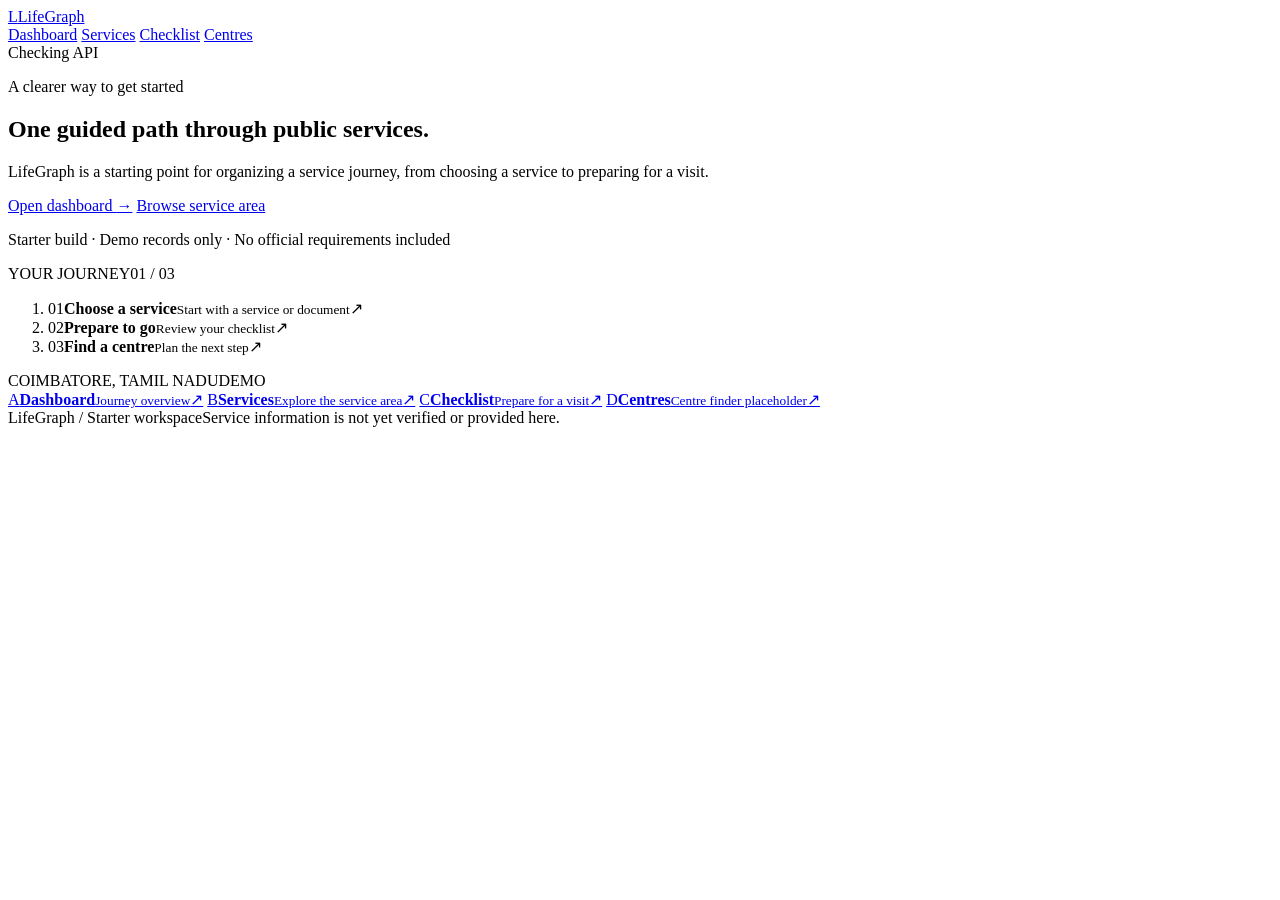
==== frontend/index.html @ 748137a7 "Initial LifeGraph project" ====
<!doctype html>
<html lang="en">
<head>
  <meta charset="utf-8">
  <meta name="viewport" content="width=device-width, initial-scale=1">
  <meta name="theme-color" content="#f5f7f2">
  <title>LifeGraph | Start here</title>
  <link rel="stylesheet" href="/static/css/style.css">
  <script src="/static/js/app.js" defer></script>
</head>
<body>
  <header class="site-header">
    <a class="brand" href="/" aria-label="LifeGraph home"><span class="brand-mark">L</span>LifeGraph</a>
    <nav class="site-nav" aria-label="Main navigation">
      <a href="/dashboard">Dashboard</a>
      <a href="/service">Services</a>
      <a href="/checklist">Checklist</a>
      <a href="/map">Centres</a>
    </nav>
    <span class="api-status" data-api-status>Checking API</span>
  </header>
  <main>
    <section class="home-grid">
      <div class="home-copy">
        <p class="eyebrow"><span class="status-dot"></span> A clearer way to get started</p>
        <h1>One guided path through public services.</h1>
        <p class="lede">LifeGraph is a starting point for organizing a service journey, from choosing a service to preparing for a visit.</p>
        <div class="home-actions">
          <a class="button button-primary" href="/dashboard">Open dashboard <span aria-hidden="true">→</span></a>
          <a class="text-link" href="/service">Browse service area</a>
        </div>
        <p class="demo-note">Starter build · Demo records only · No official requirements included</p>
      </div>
      <aside class="journey-panel" aria-label="Service journey steps">
        <div class="panel-heading"><span>YOUR JOURNEY</span><span class="panel-index">01 / 03</span></div>
        <ol class="journey-list">
          <li class="journey-step is-current"><span class="step-number">01</span><span><strong>Choose a service</strong><small>Start with a service or document</small></span><span class="step-arrow">↗</span></li>
          <li class="journey-step"><span class="step-number">02</span><span><strong>Prepare to go</strong><small>Review your checklist</small></span><span class="step-arrow">↗</span></li>
          <li class="journey-step"><span class="step-number">03</span><span><strong>Find a centre</strong><small>Plan the next step</small></span><span class="step-arrow">↗</span></li>
        </ol>
        <div class="panel-footer"><span>COIMBATORE, TAMIL NADU</span><span class="demo-label">DEMO</span></div>
      </aside>
    </section>
    <section class="quick-links" aria-label="Workspace pages">
      <a href="/dashboard"><span class="quick-index">A</span><span><strong>Dashboard</strong><small>Journey overview</small></span><span class="quick-arrow">↗</span></a>
      <a href="/service"><span class="quick-index">B</span><span><strong>Services</strong><small>Explore the service area</small></span><span class="quick-arrow">↗</span></a>
      <a href="/checklist"><span class="quick-index">C</span><span><strong>Checklist</strong><small>Prepare for a visit</small></span><span class="quick-arrow">↗</span></a>
      <a href="/map"><span class="quick-index">D</span><span><strong>Centres</strong><small>Centre finder placeholder</small></span><span class="quick-arrow">↗</span></a>
    </section>
  </main>
  <footer class="site-footer"><span>LifeGraph <span class="footer-separator">/</span> Starter workspace</span><span>Service information is not yet verified or provided here.</span></footer>
</body>
</html>
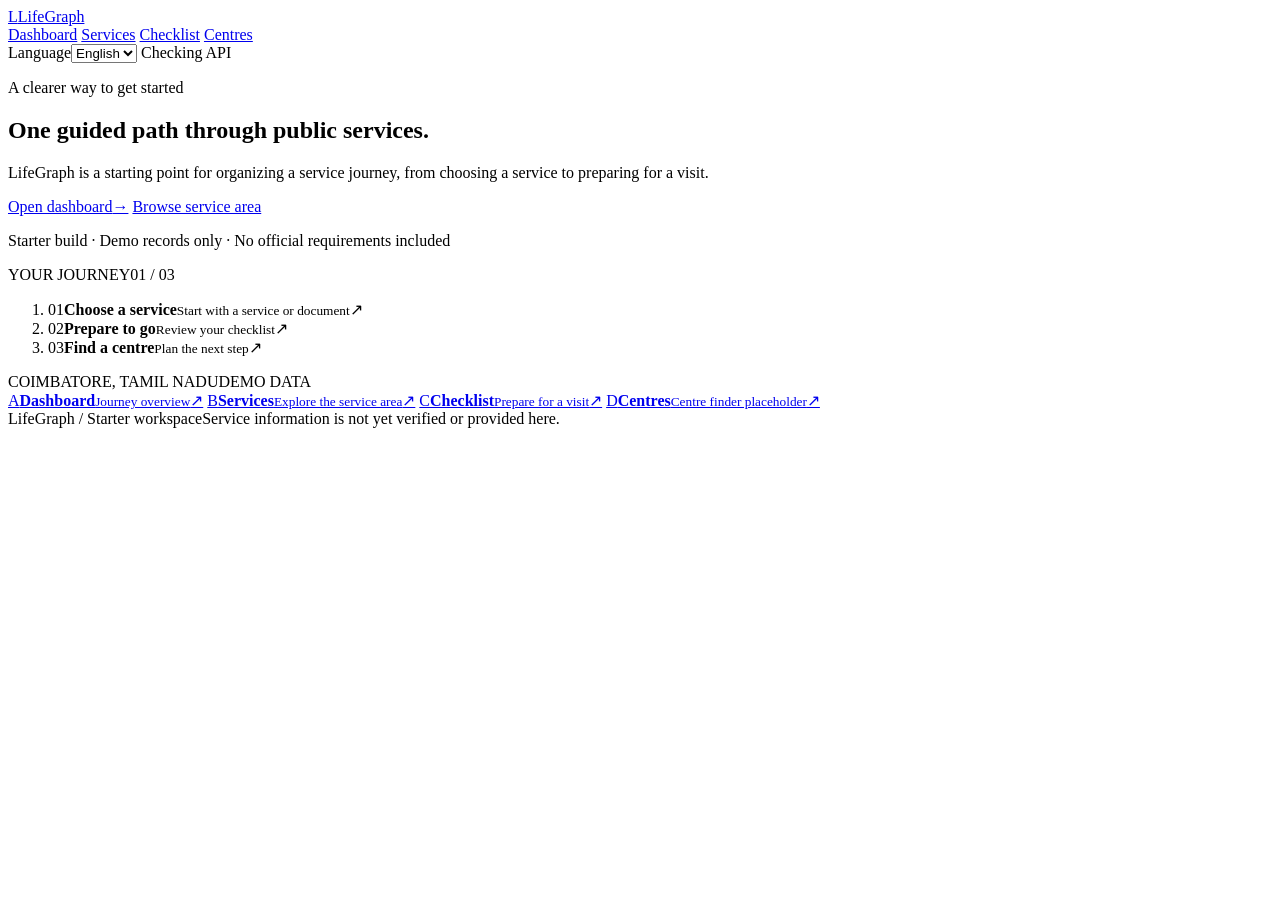
==== commit f177b231: "Update LifeGraph Tamil service catalogue" ====
--- a/frontend/index.html
+++ b/frontend/index.html
@@ -4,50 +4,52 @@
   <meta charset="utf-8">
   <meta name="viewport" content="width=device-width, initial-scale=1">
   <meta name="theme-color" content="#f5f7f2">
-  <title>LifeGraph | Start here</title>
+  <title data-i18n="index.title">LifeGraph | Start here</title>
   <link rel="stylesheet" href="/static/css/style.css">
+  <script src="/static/js/locales.js" defer></script>
   <script src="/static/js/app.js" defer></script>
 </head>
 <body>
   <header class="site-header">
-    <a class="brand" href="/" aria-label="LifeGraph home"><span class="brand-mark">L</span>LifeGraph</a>
-    <nav class="site-nav" aria-label="Main navigation">
-      <a href="/dashboard">Dashboard</a>
-      <a href="/service">Services</a>
-      <a href="/checklist">Checklist</a>
-      <a href="/map">Centres</a>
+    <a class="brand" href="/" aria-label="LifeGraph home" data-i18n-aria="common.brandHome"><span class="brand-mark">L</span>LifeGraph</a>
+    <nav class="site-nav" aria-label="Main navigation" data-i18n-aria="common.mainNavigation">
+      <a href="/dashboard" data-i18n="common.dashboard">Dashboard</a>
+      <a href="/service" data-i18n="common.services">Services</a>
+      <a href="/checklist" data-i18n="common.checklist">Checklist</a>
+      <a href="/map" data-i18n="common.centres">Centres</a>
     </nav>
+    <label class="language-picker"><span class="visually-hidden" data-i18n="language.label">Language</span><select data-language-switch aria-label="Language"><option value="en">English</option><option value="ta">தமிழ்</option></select></label>
     <span class="api-status" data-api-status>Checking API</span>
   </header>
   <main>
     <section class="home-grid">
       <div class="home-copy">
-        <p class="eyebrow"><span class="status-dot"></span> A clearer way to get started</p>
-        <h1>One guided path through public services.</h1>
-        <p class="lede">LifeGraph is a starting point for organizing a service journey, from choosing a service to preparing for a visit.</p>
+        <p class="eyebrow"><span class="status-dot"></span><span data-i18n="index.eyebrow">A clearer way to get started</span></p>
+        <h1 data-i18n="index.heading">One guided path through public services.</h1>
+        <p class="lede" data-i18n="index.description">LifeGraph is a starting point for organizing a service journey, from choosing a service to preparing for a visit.</p>
         <div class="home-actions">
-          <a class="button button-primary" href="/dashboard">Open dashboard <span aria-hidden="true">→</span></a>
-          <a class="text-link" href="/service">Browse service area</a>
+          <a class="button button-primary" href="/dashboard"><span data-i18n="index.openDashboard">Open dashboard</span><span aria-hidden="true">→</span></a>
+          <a class="text-link" href="/service" data-i18n="index.browseServices">Browse service area</a>
         </div>
-        <p class="demo-note">Starter build · Demo records only · No official requirements included</p>
+        <p class="demo-note" data-i18n="index.disclaimer">Starter build · Demo records only · No official requirements included</p>
       </div>
-      <aside class="journey-panel" aria-label="Service journey steps">
-        <div class="panel-heading"><span>YOUR JOURNEY</span><span class="panel-index">01 / 03</span></div>
+      <aside class="journey-panel" aria-label="Service journey steps" data-i18n-aria="index.journeyLabel">
+        <div class="panel-heading"><span data-i18n="index.journeyTitle">YOUR JOURNEY</span><span class="panel-index">01 / 03</span></div>
         <ol class="journey-list">
-          <li class="journey-step is-current"><span class="step-number">01</span><span><strong>Choose a service</strong><small>Start with a service or document</small></span><span class="step-arrow">↗</span></li>
-          <li class="journey-step"><span class="step-number">02</span><span><strong>Prepare to go</strong><small>Review your checklist</small></span><span class="step-arrow">↗</span></li>
-          <li class="journey-step"><span class="step-number">03</span><span><strong>Find a centre</strong><small>Plan the next step</small></span><span class="step-arrow">↗</span></li>
+          <li class="journey-step is-current"><span class="step-number">01</span><span><strong data-i18n="index.chooseService">Choose a service</strong><small data-i18n="index.chooseServiceHint">Start with a service or document</small></span><span class="step-arrow">↗</span></li>
+          <li class="journey-step"><span class="step-number">02</span><span><strong data-i18n="index.prepare">Prepare to go</strong><small data-i18n="index.prepareHint">Review your checklist</small></span><span class="step-arrow">↗</span></li>
+          <li class="journey-step"><span class="step-number">03</span><span><strong data-i18n="index.findCentre">Find a centre</strong><small data-i18n="index.findCentreHint">Plan the next step</small></span><span class="step-arrow">↗</span></li>
         </ol>
-        <div class="panel-footer"><span>COIMBATORE, TAMIL NADU</span><span class="demo-label">DEMO</span></div>
+        <div class="panel-footer"><span data-i18n="index.region">COIMBATORE, TAMIL NADU</span><span class="demo-label" data-i18n="common.demo">DEMO DATA</span></div>
       </aside>
     </section>
-    <section class="quick-links" aria-label="Workspace pages">
-      <a href="/dashboard"><span class="quick-index">A</span><span><strong>Dashboard</strong><small>Journey overview</small></span><span class="quick-arrow">↗</span></a>
-      <a href="/service"><span class="quick-index">B</span><span><strong>Services</strong><small>Explore the service area</small></span><span class="quick-arrow">↗</span></a>
-      <a href="/checklist"><span class="quick-index">C</span><span><strong>Checklist</strong><small>Prepare for a visit</small></span><span class="quick-arrow">↗</span></a>
-      <a href="/map"><span class="quick-index">D</span><span><strong>Centres</strong><small>Centre finder placeholder</small></span><span class="quick-arrow">↗</span></a>
+    <section class="quick-links" aria-label="Workspace pages" data-i18n-aria="index.workspacePages">
+      <a href="/dashboard"><span class="quick-index">A</span><span><strong data-i18n="common.dashboard">Dashboard</strong><small data-i18n="index.dashboardHint">Journey overview</small></span><span class="quick-arrow">↗</span></a>
+      <a href="/service"><span class="quick-index">B</span><span><strong data-i18n="common.services">Services</strong><small data-i18n="index.servicesHint">Explore the service area</small></span><span class="quick-arrow">↗</span></a>
+      <a href="/checklist"><span class="quick-index">C</span><span><strong data-i18n="common.checklist">Checklist</strong><small data-i18n="index.checklistHint">Prepare for a visit</small></span><span class="quick-arrow">↗</span></a>
+      <a href="/map"><span class="quick-index">D</span><span><strong data-i18n="common.centres">Centres</strong><small data-i18n="index.centresHint">Centre finder placeholder</small></span><span class="quick-arrow">↗</span></a>
     </section>
   </main>
-  <footer class="site-footer"><span>LifeGraph <span class="footer-separator">/</span> Starter workspace</span><span>Service information is not yet verified or provided here.</span></footer>
+  <footer class="site-footer"><span>LifeGraph <span class="footer-separator">/</span> <span data-i18n="index.footerWorkspace">Starter workspace</span></span><span data-i18n="index.footerDisclaimer">Service information is not yet verified or provided here.</span></footer>
 </body>
 </html>
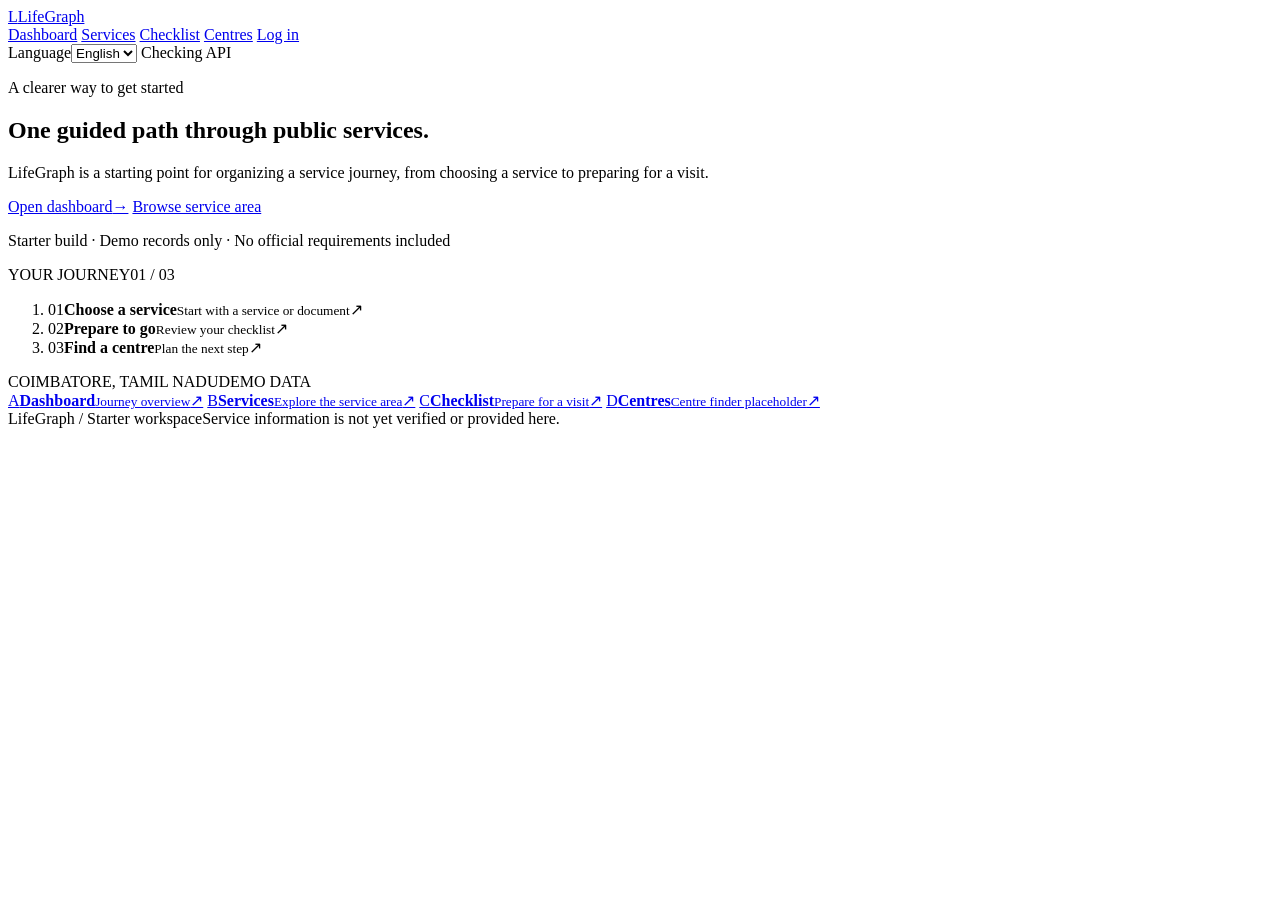
==== commit 94979dfd: "Implement LifeGraph authentication and user data isolation" ====
--- a/frontend/index.html
+++ b/frontend/index.html
@@ -17,6 +17,7 @@
       <a href="/service" data-i18n="common.services">Services</a>
       <a href="/checklist" data-i18n="common.checklist">Checklist</a>
       <a href="/map" data-i18n="common.centres">Centres</a>
+      <a href="/login" data-i18n="auth.loginLink">Log in</a>
     </nav>
     <label class="language-picker"><span class="visually-hidden" data-i18n="language.label">Language</span><select data-language-switch aria-label="Language"><option value="en">English</option><option value="ta">தமிழ்</option></select></label>
     <span class="api-status" data-api-status>Checking API</span>
